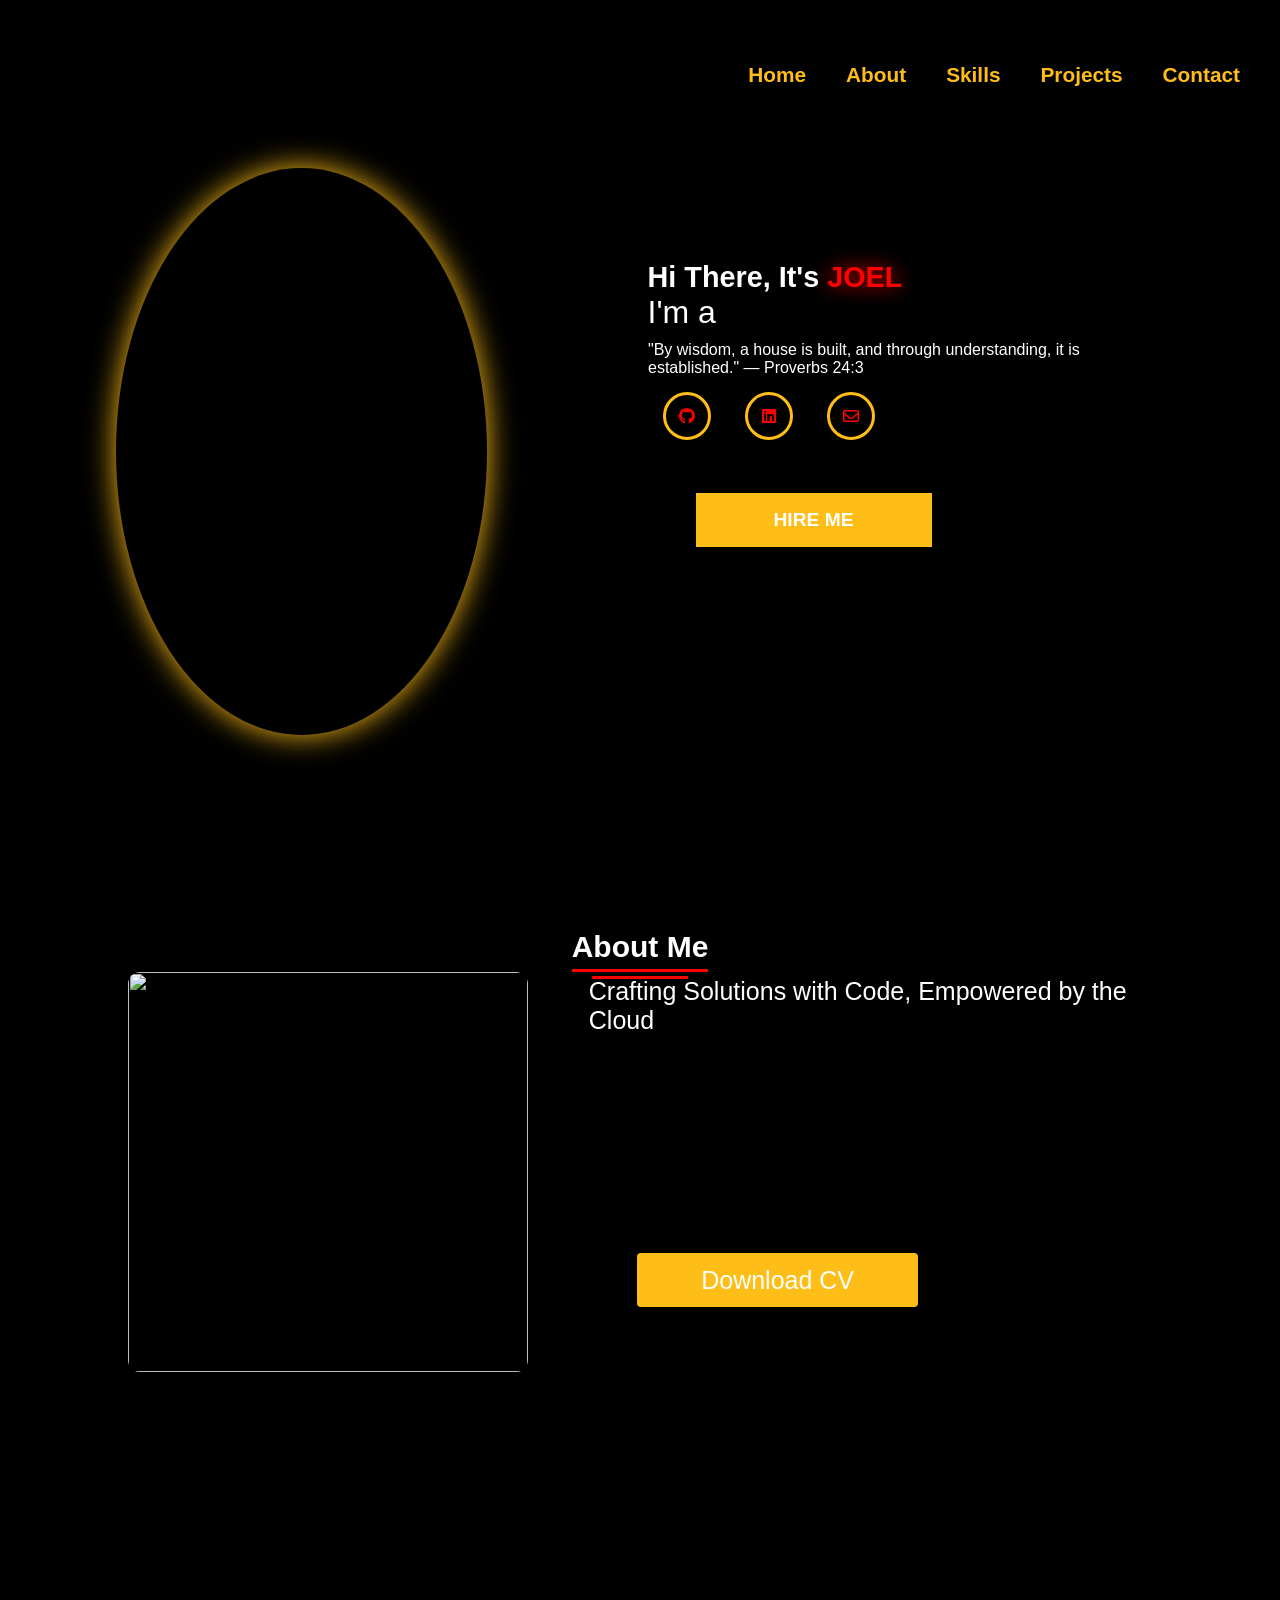
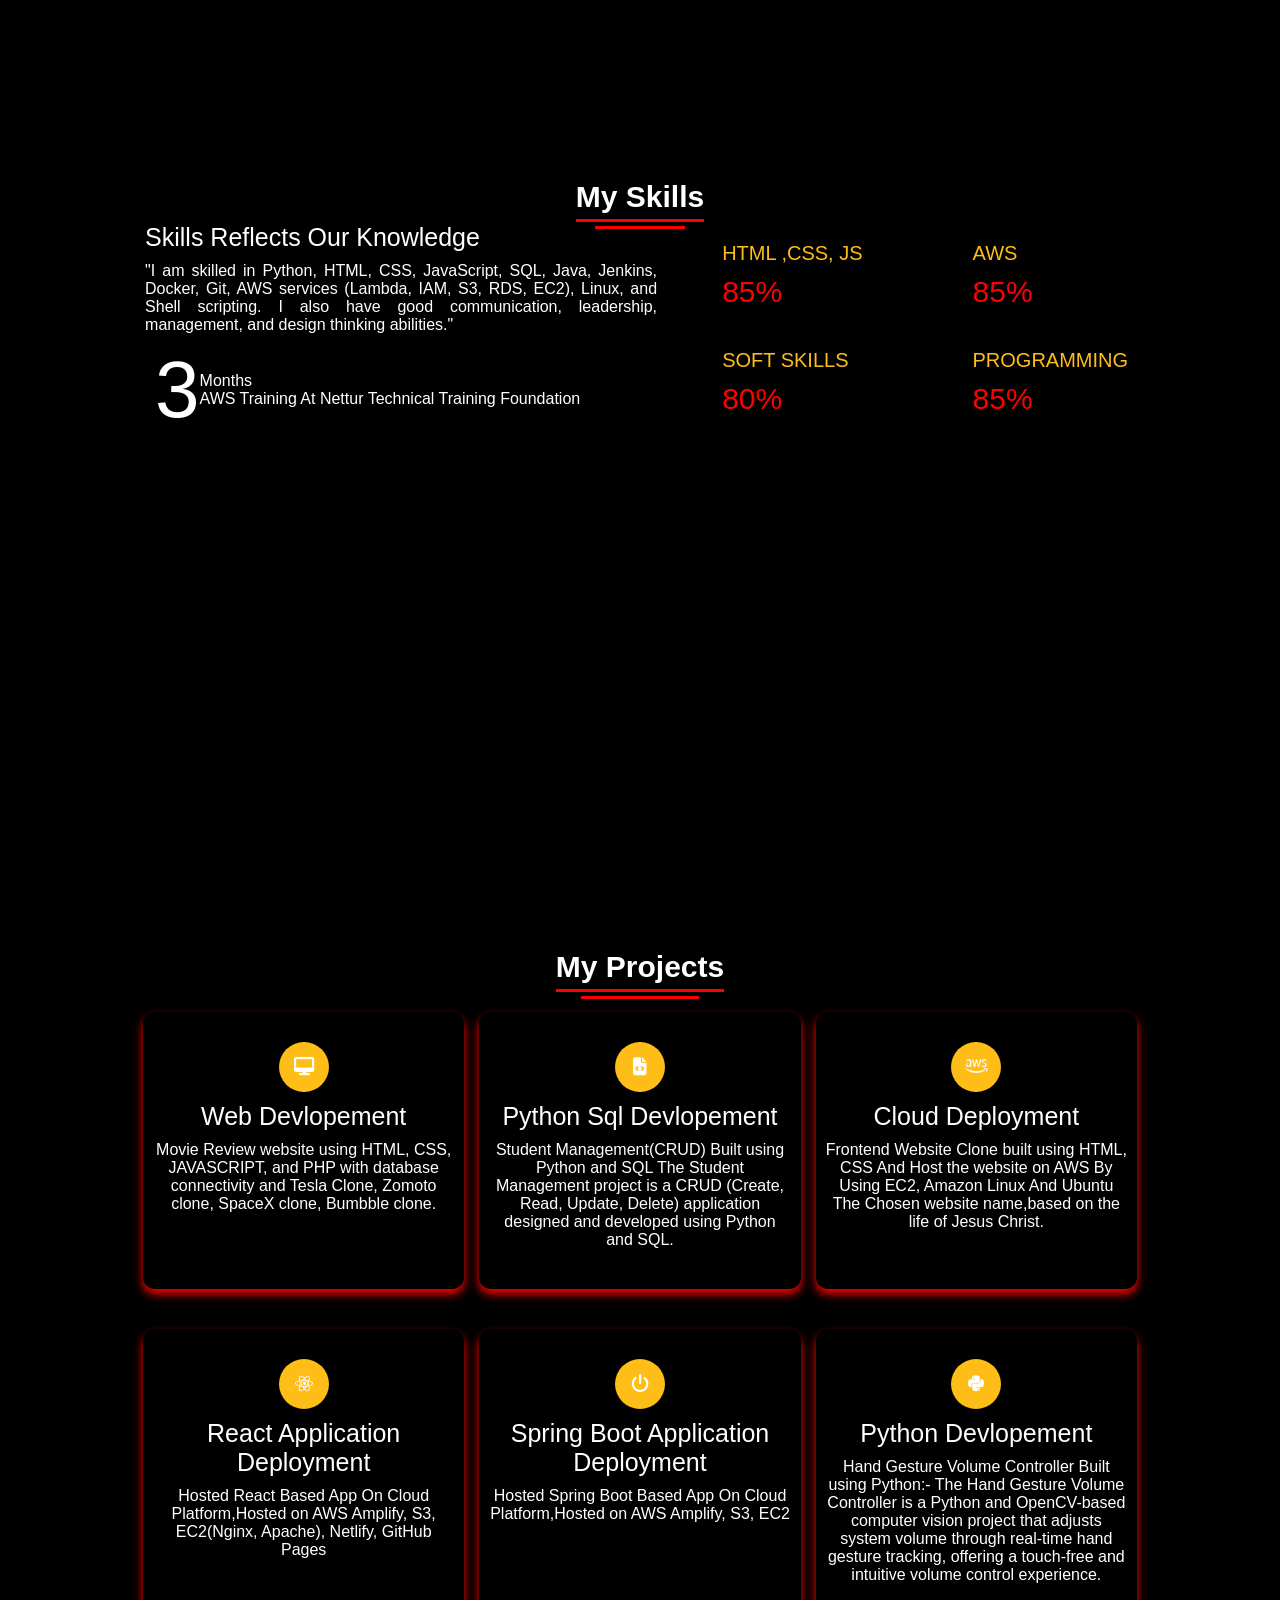
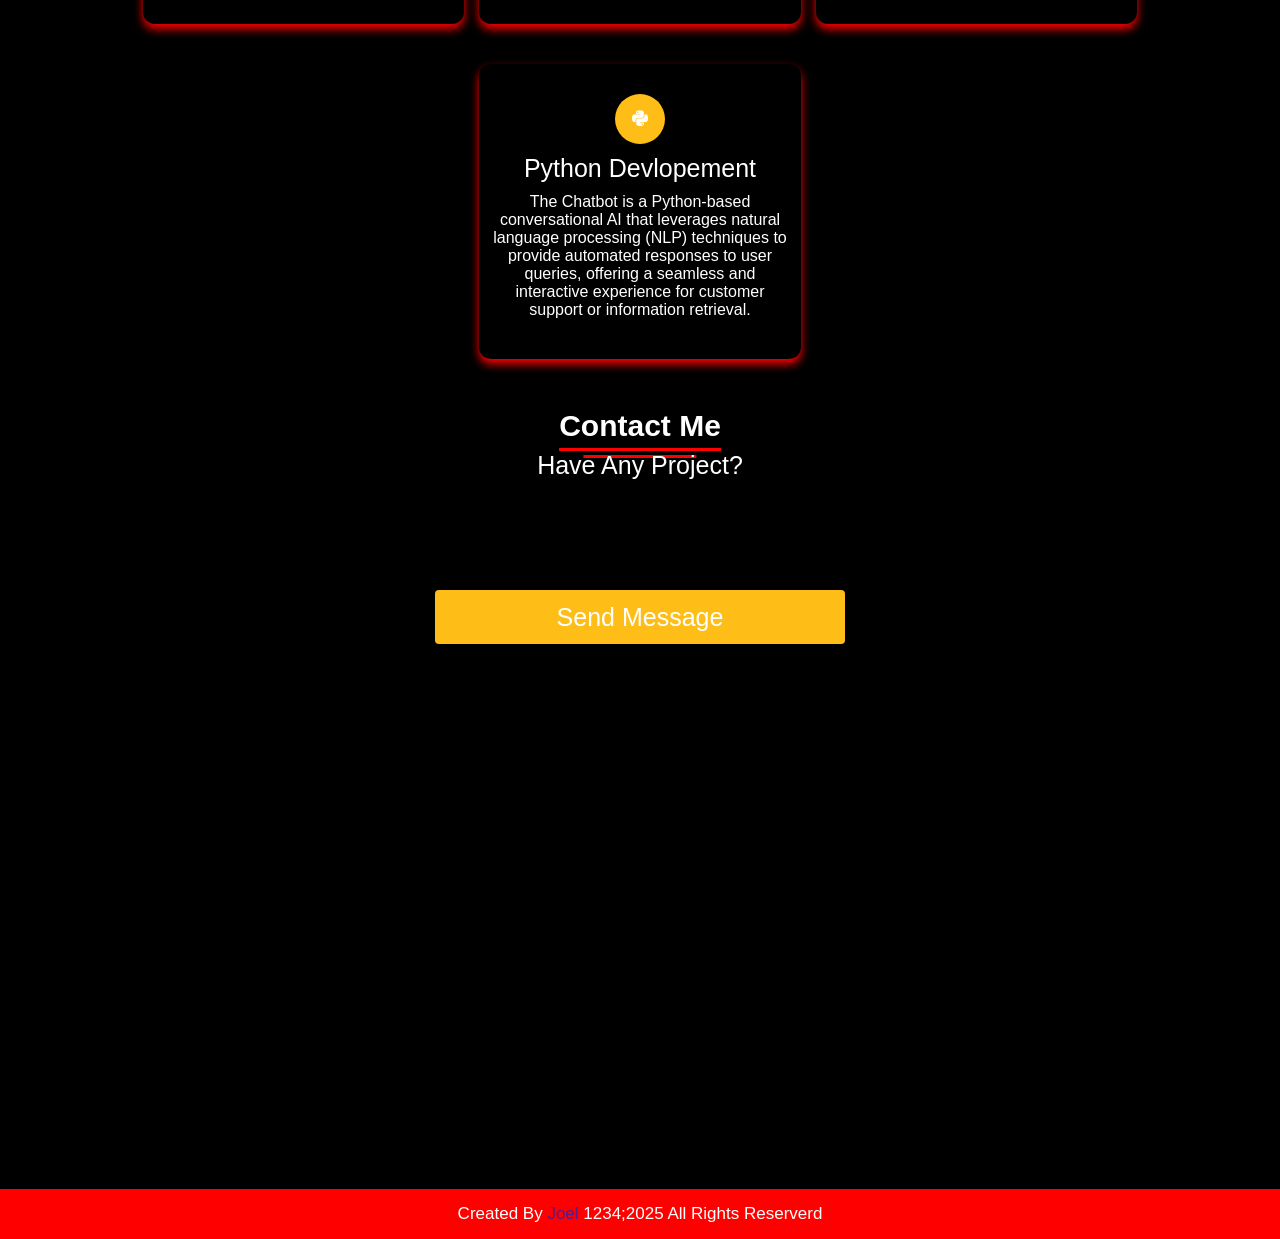
==== index.html @ c2d5a8b5 "2nd commit" ====
<!DOCTYPE html>
<html lang="en">
<head>
    <meta charset="UTF-8">
    <meta name="viewport" content="width=device-width, initial-scale=1.0">
    <title>JOEL</title>
    <link rel="stylesheet" href="https://cdnjs.cloudflare.com/ajax/libs/font-awesome/6.5.2/css/all.min.css">
    <link rel="stylesheet" href="https://unpkg.com/aos@next/dist/aos.css" />
    <link rel="stylesheet" href="joelPortfolioCss.css">
</head>
<body>
    <!----JOEL NAVBAR--->
    <nav>
        <div class="nav-container">
            <div class="logo" data-aos="zoom-in" data-aos-duration="1500" id="logo">
                <span><img src="https://res.cloudinary.com/du1xxnbhc/image/upload/v1731092118/Joel%20Portfolio%20img/miam9mpvh9lblnkymieq.png" alt="" width="30%" style="margin-right: 80%; margin-top: 10%;" ></span>
            </div>
            <div class="links">
                <div class="link" data-aos="fade-up" data-aos-duration="1500" data-aos-delay="100"><a href="#logo">Home</a></div>
                <div class="link" data-aos="fade-up" data-aos-duration="1500" data-aos-delay="200"><a href="#about">About</a></div>
                <div class="link" data-aos="fade-up" data-aos-duration="1500" data-aos-delay="300"><a href="#skills">Skills</a></div>
                <div class="link" data-aos="fade-up" data-aos-duration="1500" data-aos-delay="400" ><a href="#services">Projects</a></div>
                <div class="link" data-aos="fade-up" data-aos-duration="1500" data-aos-delay="500"><a href="#contact">Contact</a></div>
            </div>
            <i class="fa-solid fa-bars hamburg" onclick="toggleMenu()"></i>
        </div>
        <div class="dropdowm">
          
            <div class="links">
                <a href="#">Home</a>
                <a href="#about">About</a>
                <a href="#skills">Skills</a>
                <a href="#sevices">Projects</a>
                <a href="ContactSection.html" target="_blank">Contact</a>
                 <i class="fa-solid fa-xmark cancel"onclick="toggleMenu()"></i>

            </div>
        </div>

    </nav>
    <section>
        <div class="main-container">
            <div class="image">
                <img src="https://res.cloudinary.com/du1xxnbhc/image/upload/v1731092093/Joel%20Portfolio%20img/bztkjwsdlizbdqjbddqe.jpg" alt="">
            </div>
            <div class="content">
                <h1 data-aos="fade-left" data-aos-duration="1500" data-aos-delay="900" > Hi There, It's 
                    <span>JOEL</span>
                </h1>
                <div class="typewriter" data-aos="fade-right" data-aos-duration="1500" data-aos-delay="700"> <span style="color: white;">I'm a&nbsp; </span><span class="span-class"></span>
                </div>
                
                <p data-aos="flip-down" data-aos-duration="1500" data-aos-delay="1100">"By wisdom, a house is built, and through understanding, it is established." — Proverbs 24:3</p>
                <div class="social-links">
                    
                    <a href="https://github.com/JOELvb10" data-aos="fade-left" data-aos-duration="1500" data-aos-delay="1300" ><i class="fa-brands fa-github"></i></a>
                    <a href="http://www.linkedin.com/in/joelv10" data-aos="fade-left" data-aos-duration="1500" data-aos-delay="1300"><i class="fa-brands fa-linkedin"></i></a>
                    <a href="joelvijaybabu@gmail.com"data-aos="fade-left" data-aos-duration="1500" data-aos-delay="1300" ><i class="fa-regular fa-envelope"></i></a>
                    <!-- <a href="#" data-aos="fade-left" data-aos-duration="1500" data-aos-delay="1300" ><i class="fa-brands fa-instagram"></i></a> -->
                </div>
                <div class="btn" data-aos="zoom-in" data-aos-duration="1500" data-aos-delay="1800">
                    <button>HIRE ME</button>
                </div>
            </div>
        </div>
    </section>
    
    


    
    
    
    <!--ABOUT SECTION START-->
    <section class="about" id="about">
        <div class="content">
            <div class="title" data-aos="fade-up" data-aos-duration="1500"><span>About Me</span></div>
            <div class="about-details">
                <div class="left" data-aos="fade-right" data-aos-duration="1500" data-aos-delay="200">
                    <img src="https://cdn.pixabay.com/photo/2021/08/04/13/06/software-developer-6521720_640.jpg" alt="">
                </div>
                <div class="right">
                    <div class="topic" data-aos="fade-left" data-aos-duration="1500" data-aos-delay="200">
                        Crafting Solutions with Code, Empowered by the Cloud
                    </div>
                    <p data-aos="flip-down" data-aos-duration="1500" data-aos-delay="300">I’m a Computer Science Engineering graduate with a strong foundation in DevOps and cloud technologies. I’ve worked with tools and platforms like Git, GitHub, GitLab CI/CD, Jenkins, Docker, Kubernetes, Ansible, and Terraform. My experience includes managing AWS services (EC2, S3, IAM, CloudWatch), automating workflows with Bash scripting, and administering Linux systems. I'm also familiar with frontend development using HTML, CSS, and JavaScript. I enjoy building scalable, automated, and efficient systems while continuously learning and adapting to new technologies.</p>
                    <div class="button" data-aos="zoom-in-right data" data-aos-duration="1500" data-aos-delay="400">
                        <button>Download CV</button>
                    </div>
                </div>
            </div>
        </div>
    </section>
    <!---Mt Skill section-->

    <section class="skills" id="skills">
        <div class="content">
            <div class="title" data-aos="fade-up" data-aos-duration="1200" >
                <span>My Skills</span>
            </div>
            <div class="skills-details">
                <div class="text">
                    <div class="topic">
                        Skills Reflects Our Knowledge
                    </div>
                    <p data-aos="fade-right">"I am skilled in Python, HTML, CSS, JavaScript, SQL, Java, Jenkins, Docker, Git, AWS services (Lambda, IAM, S3, RDS, EC2), Linux, and Shell scripting. I also have good communication, leadership, management, and design thinking abilities."</p>
                    <div class="experience" data-aos="fade-up" data-aos-duration="1200" data-aos-delay="600">
                        <div class="num">3</div>
                        <div class="exp">
                            Months <br>
                            AWS Training At Nettur Technical Training Foundation
                        </div>
                    </div>
                </div>
                <div class="boxes">
                    <div class="box">
                        <div class="topic">HTML ,CSS, JS</div>
                        <div class="per" data-aos="zoom-in-right data" data-aos-duration="1200" data-aos-delay="600">85%</div>
                    </div>
                    
                    <div class="box">
                        <div class="topic">AWS</div>
                        <div class="per" data-aos="zoom-in-right data" data-aos-duration="1200" data-aos-delay="600">85%</div>
                    </div>

                    <div class="box">
                        <div class="topic">SOFT SKILLS</div>
                        <div class="per" data-aos="zoom-in-right data" data-aos-duration="1200" data-aos-delay="600">80%</div>
                    </div>

                    <div class="box">
                        <div class="topic">PROGRAMMING</div>
                        <div class="per" data-aos="zoom-in-right data" data-aos-duration="1200" data-aos-delay="600">85%</div>
                    </div>

                </div>
            </div>
        </div>
    </section>

<!--MY SERVIES SECTION START-->
<Section class="services" id="services">
<div class="content">
    <div class="title" data-aos="fade-up" data-aos-duration="1200"><span>My Projects</span></div>

    <div class="boxes">
        <div class="box" data-aos="fade-up" data-aos-duration="1500" data-aos-delay="100">
            <div class="icon">
                <i class="fas fa-desktop"></i>
            </div>
            <div class="topic">Web Devlopement</div>
            <p>Movie Review website using HTML, CSS, JAVASCRIPT, and PHP with database connectivity and Tesla Clone, Zomoto clone, SpaceX clone, Bumbble clone.
                </p>
        </div>
        <div class="box"  data-aos="fade-up" data-aos-duration="1500" data-aos-delay="100">
            <div class="icon">
                <i class="fa-solid fa-file-code"></i>
            </div>
            <div class="topic">Python Sql Devlopement</div>
            <p>Student Management(CRUD) Built using Python and SQL The Student Management project is a CRUD
                (Create, Read, Update, Delete) application designed and developed using Python and SQL.
                </p>
        </div>
        <div class="box" data-aos="fade-up" data-aos-duration="1500" data-aos-delay="100">
            <div class="icon">
                <i class="fa-brands fa-aws"></i>
            </div>
            <div class="topic">Cloud Deployment</div>
            <p>Frontend Website Clone built using HTML, CSS And Host the website on AWS By Using EC2,
                Amazon Linux And Ubuntu The Chosen website name,based on the life
                of Jesus Christ.</p>
        </div>
        <div class="box" data-aos="fade-up" data-aos-duration="1500" data-aos-delay="100">
            <div class="icon">
                <i class="fa-brands fa-react"></i>
            </div>
            <div class="topic">React Application Deployment</div>
            <p>Hosted React Based App On Cloud Platform,Hosted on AWS Amplify, S3, EC2(Nginx, Apache), Netlify, GitHub Pages</p>
        </div>
        <div class="box" data-aos="fade-up" data-aos-duration="1500" data-aos-delay="100"">
            <div class="icon">
                <i class="fa-solid fa-power-off"></i>
            </div> 
            <div class="topic">Spring Boot Application Deployment</div>
            <p>Hosted Spring Boot Based App On Cloud Platform,Hosted on AWS Amplify, S3, EC2<!-- (Nginx, Apache), Netlify, GitHub Pages--> </p> 
        </div>
        <div class="box" data-aos="fade-up" data-aos-duration="1500" data-aos-delay="100">
            <div class="icon">
                <i class="fa-brands fa-python"></i>
            </div>
            <div class="topic">Python Devlopement</div>
            <p>Hand Gesture Volume Controller Built using Python:-
                The Hand Gesture Volume Controller is a Python and OpenCV-based computer vision project that adjusts system
                volume through real-time hand gesture tracking, offering a touch-free and intuitive volume control experience.</p>
        </div>
        <div class="box" data-aos="fade-up" data-aos-duration="1500" data-aos-delay="100">
            <div class="icon">
                <i class="fa-brands fa-python"></i>
            </div>
            <div class="topic">Python Devlopement</div>
            <p>The Chatbot is a Python-based conversational AI that leverages natural language processing (NLP) techniques to provide automated responses to user queries, offering a seamless and interactive experience for customer support or information retrieval.</p>
        </div>
    </div>
</div>
</Section>

<!--Contact Me Section-->
<section class="contact" id="contact">
<div class="content">
    <div class="title" data-aos="fade-up" data-aos-duration="1500" data-aos-delay="200">
        <span>Contact Me</span>
    </div>
    <div class="text">
        <div class="topic" data-aos="fade-right" data-aos-duration="1500" data-aos-delay="200">Have Any Project?</div>
        <p>Lorem ipsum dolor sit, amet consectetur adipisicing elit. Ipsum sequi dolorem explicabo, animi at maiores repudiandae aliquam neque saepe. Natus modi quibusdam, maxime perspiciatis et maiores adipisci aut nemo ad.</p>
        <div class="button" data-aos="zoom-in-right data" data-aos-duration="1500" data-aos-delay="400">
            <a href="ContactSection.html" target="_blank"><button>Send Message</button></a>
        </div>
    </div>
</div>
</section>
<!--FOOter-->
<footer>
    <div class="text">
        <span>Created By <a href="">Joel</a>
            <span>1234;2025 All Rights Reserverd</span>


      
    </div>
</footer>

<script src="https://cdn.jsdelivr.net/npm/typed.js@2.0.12"></script>
<script>
var typingcine = new Typed(".span-class",{
    strings:["CLOUD ENGINEER","WEB DEVELOPER","FRONTEND DEVELOPER","PYTHON DEVELOPER","CONTENT CREATOR","DEVOPS ENGINEER"],
    typeSpeed : 70,
    backSpeed : 70,
    looped : true
})
</script>

<script src="https://unpkg.com/aos@next/dist/aos.js"></script>
<script>
  AOS.init({offset:0});
</script>
<script>
// Toggle the dropdown menu by adding/removing the 'active' class
function toggleMenu() {
    document.querySelector(".nav-container").classList.toggle("active");



    // Function to toggle the dropdown menu
function toggleMenu() {
    document.querySelector(".nav-container").classList.toggle("active");
}

// Function to close the dropdown menu
function closeMenu() {
    document.querySelector(".nav-container").classList.remove("active");
}

// Event listener for clicks on the document
document.addEventListener("click", function (event) {
    const navContainer = document.querySelector(".nav-container");
    const hamburgIcon = document.querySelector(".hamburg");
    const cancelIcon = document.querySelector(".cancel");
    const links = document.querySelector(".links");

    // Check if the click is outside the nav container and not on the hamburger or cancel icons
    if (!navContainer.contains(event.target) && !hamburgIcon.contains(event.target) && !cancelIcon.contains(event.target)) {
        closeMenu(); // Close the menu
    }
});

}

</script>

</body>
</html>
---- joelPortfolioCss.css ----
/* Google Font CDN link */
@import url('https://fonts.googleapis.com/css2?family=Poppins%3Awght%40100%3B200%3B300%3B400%3B500%3B600&display=swap%27%29%3B');

*{
    margin: 0;
    padding: 0;
    box-sizing: border-box ;
    font-family: Verdana, Geneva, Tahoma, sans-serif;
    text-decoration: none;
    scroll-behavior: smooth;
}
body{
    width: 100%;
    height: auto;
    background-color: black;
    overflow-x: hidden;
}
::-webkit-scrollbar{
    width: 10px;
}
::-webkit-scrollbar-track{
    background: white;

}
::-webkit-scrollbar-thumb{
    background: red ;
    border-radius: 12px;
    transition: all 0.3s ease;
}
::-webkit-scrollbar-thumb:hover{
    background: #ffbe17;
}
/*nav bar style*/
nav{
    width: 100%;
    height: 10vh;
}
.nav-container{
    width: 100%;
    height: 100%;
    display: flex;
    justify-content: space-around;
    text-align: center;
    margin-top: 30px;
}
.logo{
    color: white;
    font-size: 2rem;
    font-weight: bold;

}
.logo span{
    color: #ffbe17;
    text-shadow: 0 2px 10px  red;
}
.hamburg,
.cancel{
    cursor: pointer;
    position: absolute;
    right: 15px;
    top: 10px;
    color: white;
    opacity: 0 ;
    pointer-events: none;
    font-size: clamp(2.5rem,0.5rem + 5vw, 3rem) ;
}
.nav-container .links{
    display: flex;
  
}
.nav-container .links a{
    position: relative;
    font-size: 1.3rem;
    color: #ffbe17;
    margin:0 20px;
    text-decoration: none;
    font-weight:550;
    transition: 0.3s linear;
    background-color: transparent;
  
}
.nav-container .links a::before{
    position: absolute;
    content: "";
    top:27px;
    left:0;
    width: 0%;
    height:3px;
    background-color:red;
    transition: 0.1s linear;
    

}

.nav-container .links a:hover::before{
    width: 100%;
}
.nav-container .links a:hover{
    color:white;
    
}
.dropdown{
    z-index: 100;
    position: absolute;
    top: 0;
    transition: translateY(-500px);
    width: 100%;
    height: auto;
    backdrop-filter: blur(4px) brigthness(40%);
    box-shadow: 0 0 70px  red;
    transition: 0.2s linear;

}
.dropdown .links a{
display: flex;
color: white;
text-decoration: none;
justify-content: center;
padding: 15px 0;
align-items: center;
transition: 0.2s linear;
}
.dropdown .links a:hover{
    background-color: #ffbe17;
}
section{
    width: 100%;
    min-height: 90vh;
}
section .main-container{
    display: flex;
    justify-content: space-between;
    padding-left: 100px;
    align-items: center;


}

.main-container .image{
    margin-top: 3rem;
    margin-left: 1rem;
    width: 371px;
    height: 63vh;
    border-radius: 50%;
    overflow: hidden;
    box-shadow: 0px 0px 30px  #ffbe17;

}
.main-container .image img{
    width: 100%;
}
.main-container .image:hover{
    animation: animate 1s ease-in-out infinite;
}


 @keyframes animate{
    0%{
        scale: 1;
    }
    50%{
        scale: 1.05;
    }
    100%{
        scale: 1;
    }
 }
.main-container .content{
    color: white;
    width: 40%;
   
}
.content h1{
    font-size:clamp(1rem,1rem + 5vw, 1.8rem) ;
    font-family:Verdana, Geneva, Tahoma, sans-serif;

}
.content h1 span{
    color: red;
    text-shadow:0 0 20px red ;
    font-family:Verdana, Geneva, Tahoma, sans-serif;
}
.comtent .typewriter{
    font-size: clamp(1rem,1rem + 5vw, 2.5rem) ;
    font-weight: 600;
    font-family:Verdana, Geneva, Tahoma, sans-serif;
    
}
.content .typewriter-text{
    color: #ffbe17;
    font-family:Verdana, Geneva, Tahoma, sans-serif;
    text-shadow:0 0 20px red;
}

.content p{
    font-size: clamp(0.4rem,0.2rem + 9vw, 1rem) ;
    margin: 10px 0;

}
.social-links i{
    display: inline-flex;
    justify-content: center;
    align-items: center;
    width: 3rem;
    height: 3rem;
    background-color: transparent;
    border: 0.2rem solid #ffbe17;
    border-radius: 50%;
    color:red;
    margin: 5px 15px;
    transition: 0.2s linear;
}
.fa-github:hover{
    scale:1.3;
    color: gray;
    background-color: #ffbe17;
    filter:drop-shadow(0 0 10px );
}
.fa-linkedin:hover{
    scale:1.3;
    color: rgb(104, 182, 255);
    background-color: #ffbe17;
    filter:drop-shadow(0 0 10px );
}
.fa-envelope:hover{
    scale:1.3;
    color: red;
    background-color: #ffbe17;
    filter:drop-shadow(0 0 10px );
}

.fa-instagram:hover{
    scale:1.3;
    color: white;
    background-color: #ffbe17;
    filter:drop-shadow(0 0 10px );
}



/* .social-links i:hover{
    scale:1.3;
    color: white;
    background-color: #ffbe17;
    filter:drop-shadow(0 0 10px )
} */
.content button{
    width: 50%;
    height: 6vh;
    margin: 3rem;
    background-color: #ffbe17;
    color: white;
    border: none;
    outline: none;
    font-size: 120%;
    font-family:Verdana, Geneva, Tahoma, sans-serif;
    font-weight: 700;
    border-radius: 0.2s linear ;
}
.content button:hover{
scale: 1.1;
color: white;
border: 2px solid white;
background-color: transparent;
font-weight: 700;
box-shadow: 0 0 40px white;
}



/* About Section */
section .content{
    width: 80%;
    margin: 0px auto;
    font-family:Verdana, Geneva, Tahoma, sans-serif;

}
.about .about-details{
    display: flex;
    justify-content: space-between;
    align-items: center;

}
section .title{
    display: flex;
    justify-content: space-evenly;
    align-items: center;
}
section .title span{
    color: white;
    font-size: 30px;
    font-weight: 600;
    position: relative;
    padding-bottom: 8px;
}
section .title span::before,section .title span::after{
    content:" ";
    position: absolute;
    height: 3px;
    width: 100%;
    background-color: red;
    left: 0;
    bottom: 0;
}
section .title span::after
{
    bottom: -7px;
    width: 70%;
    left: 50%;
    transform: translateX(-50%);
}
.about .about-details .left{
    width: 45%;
}
.about .left img{
    height: 400px;
    width: 400px;
    object-fit: cover;
    border-radius: 12px;
}

.about-details .right{
    width: 55%;
}

section .topic{
    color: white;
    font-size: 25px;
    font-weight: 500;
    margin-bottom: 10px;

}

.about-details .right p{
    text-align: justify;
    color: white;
}
section .button{
    margin: 16px 0;
}
section .button button
{
    outline: none;
    padding: 3px 16px;
    border-radius: 4px;
    font-size: 25px;
    font-weight: 400;
    background-color: #ffbe17;
    color: white;
    border: 2px solid transparent;
    cursor: pointer;
    transition: all 0.4s ease;
}

section .button button:hover{
    border-color: red;
    background-color: red;
    color:white;
}

.skills{
    background: black;

}
.skills .content{
    padding: 40px 0;

}

.skills .skills-details{
    display: flex;
    justify-content: space-evenly;
    align-items: center;
}

.skills-details .text{
    width: 50%;
}


.skills-details p{
    color: white;
    text-align: justify;
}

.skills .skills-details .experience{

    display: flex;
    align-items: center;
    margin: 0 10px;
    color: white;

}
.skills-details .experience .num{
   color: white;
   font-size: 80px; 
}
.skills-details .experience .experience{
    color: white;
    margin-left:20px;
    font-size: 18px;
    font-weight: 500;
    margin: 0 6px;
}
.skills-details .boxes{
    width: 45%;
    display: flex;
    flex-wrap: wrap;
    justify-content: space-between;
}
.skills-details .box {
    width: calc(100% / 2 - 20px);
    margin: 20px 0;
    padding-left:3rem ;
}

.skills-details .boxes .topic{
    font-size: 20px;
    color:#ffbe17;
   
}
.skills-details .boxes .per{
    font-size: 30px;
    color: red;
    
}


/* Typewriter 
container */
.typewriter {
    font-size: 2rem;
    font-family:Verdana, Geneva, Tahoma, sans-serif;
    color: #ffbe17;
    display: inline-flex;
    align-items: center;
}


.services .boxes{
    display:flex;
    justify-content: space-evenly;
    flex-wrap: wrap;
}
.services .boxes .box{
    margin: 20px 0;
    width: calc(100% / 3 - 20px);
    text-align: center;
    border-radius: 12px;
padding: 30px 10px;
box-shadow: 0 5px 10px red;
cursor: default;
color: white;
transition: all 0.4s ease;
}

.services .boxes .box:hover
{
    background: #ffbe17;
    color:white;
}
.services .boxes .box .icon{
height: 50px;
width: 50px;
background: #ffbe17;
border-radius: 50%;
text-align: center;
line-height: 50px;
font-size: 18px;
color: white;
margin: 0 auto 10px auto;
transition: all 0.4s ease;
}

.boxes.box:hover .icon{
    background-color: white;
    color: red;
}
.services .boxes .box:hover .topic,.services .boxes .box:hover p{
    color: white;
    transition: all 0.4s ease;
}
.services .boxes .box:hover .topic,.services .boxes .box:hover p
{
    color:white;
}
/*CONTACT ME CSS */
.contact{
    background: black;
}
.contact .content{
    margin:0 auto;
    padding:30px 0;
}
.contact .text{
    width: 80%;
    text-align: center;
    margin: auto;
}
footer{
    background: red;
    padding: 15px 0;
    text-align: center;
    font-family: sans-serif;
}
footer .text span{
    font-size: 17px;
    font-weight: 400;
    color: white;
    text-decoration: none;
}
footer .text span joel{
    font-weight: 900;
    color: #ffbe17;
}
footer .text span a:hover{
    text-decoration: underline;
}
.scroll-button a{
    position: fixed;
    bottom: 20px;
    right: 20px;
    color: white;
    background:red ;
    padding: 7px 12px;
    font-size: 18px;
    border-radius: 6px;
    box-shadow: #ffbe17(0,0,0,0.15);
    display: none;
}

@media(max-width:1000px){
    footer .text span{
        font-size: 12px;
        font-weight: 400;
        color: white;
        text-decoration: none;
    }


    .about .about-details{
        justify-content: center;
        flex-direction: column;
    }
    .about .about-details .left{
        display: flex;
        justify-content: center;
        width: 100%;
    }
    .about-details .right
    {
        width: 90%;
        margin: 40px 0;

    }
    .services .boxes .box{
        margin: 20px 0;
        width: calc(100% / 2 - 20px);

    }
}
@media(max-width:900px){
    .about .left img{
        height: 360px;
        width: 340px;
    }
}
@media(max-width:968px){
    

    .main-container .image img{
        object-fit: cover;
        margin-top: -4px;
        margin-bottom: -4px;}
    nav .logo{
        position: absolute;
        top:16px;
        left: 15px;
        font-size: 1.5rem;
    }
    section .main-container{
        padding-left: 0px;
    display: flex;
    flex-direction: column;
    }

    .nav-container .links{
        display: none;
    }
    .hamburg,
    .cancel{
        opacity: 1;
        pointer-events: visible;

    }
    .nav-container.active .links {
        display: flex;
    }
    .hamburg {
        display: block;
        color: #fff;
        cursor: pointer;
    }

    /* Show cancel icon inside the dropdown */
    /* .cancel {
        display: block;
        align-self: flex-end;
        font-size: 1.5rem;
        cursor: pointer;
        color: #fff;
    } */
    .main-container .comtent{
        margin-top:20px;
        width: 80%;
    }
    .social-links i{
        width: 2.5rem;
        height: 2.5rem;
        font-size: 1.5rem;
    }
.main-container .image{
    z-index: -1;
    width: 50%;
    height: 60%;
}

.skills .skills-details{
    align-items: center;
    justify-content: center;
    flex-direction: column;
}

.skills-details .text{
    width: 100%;
    margin-bottom: 50px;

}
.skills-details .boxes{
justify-content: center;
align-items: center;
width: 100%;
}
.services .boxes .box{
    margin: 20px 0;
    width: 100%;
}

.contact .text{
    width: 100%;
}
}
@media(max-width:500px)

{

.main-container .image{
    width: 50%;
    height: 50%;
    overflow: hidden;
  
}
.main-container .image img{
    object-fit: cover;
    margin-top: -4px;
    margin-bottom: -4px;
}
.main-container .button{
    margin-top: 15px;
}

.skills-details .boxes .per{
    font-size: 50px;
    color: red;
}
}








/* Default Navbar Styles */
body {
    font-family: Arial, sans-serif;
}

.nav-container {
    display: flex;
    justify-content: space-between;
    align-items: center;
    padding: 10px 20px;
    background-color: transparent;
    color: #fff;
    position: relative;
}

.logo {
    font-size: 1.5rem;
    color: #fff;
}

/* Hide links and icons by default */
.links,
.hamburg,
.cancel {
    display: none;
}

/* Media Query for Smaller Screens (below 968px) */
@media (max-width: 968px) {
    .logo {
        position: absolute;
        top: 16px;
        left: 15px;
    }

    /* Display hamburger icon only on small screens */
    .hamburg {
        display: block;
        color: #fff;
        font-size: 1.5rem;
        cursor: pointer;
    }
    .cancel
{
    display: block;
    color: #fff;
    font-size: 1.5rem;
    cursor: pointer;
}

    /* Display dropdown links and cancel icon only when active class is applied */
    .nav-container.active .links {
        display: flex;
        flex-direction: column;
        position: absolute;
        top: 60px;
        right: 20px;
        background-color: #333;
        padding: 10px;
        width: 150px;
        border-radius: 8px;
    }

    /* Ensure cancel icon is visible when menu is active */
    .nav-container.active .cancel {
        display: block;
        font-size: 1.5rem;
        color: #fff;
        cursor: pointer;
        align-self: flex-end;
        margin-bottom: 10px;
    }
    .logo{
        width: 50%;
        height: 30%;
    }
    .about-details .right .button{
        padding-bottom: 16%;
    }

    /* Hide hamburger icon when menu is active */
    .nav-container.active .hamburg {
        display: none;
    }
}
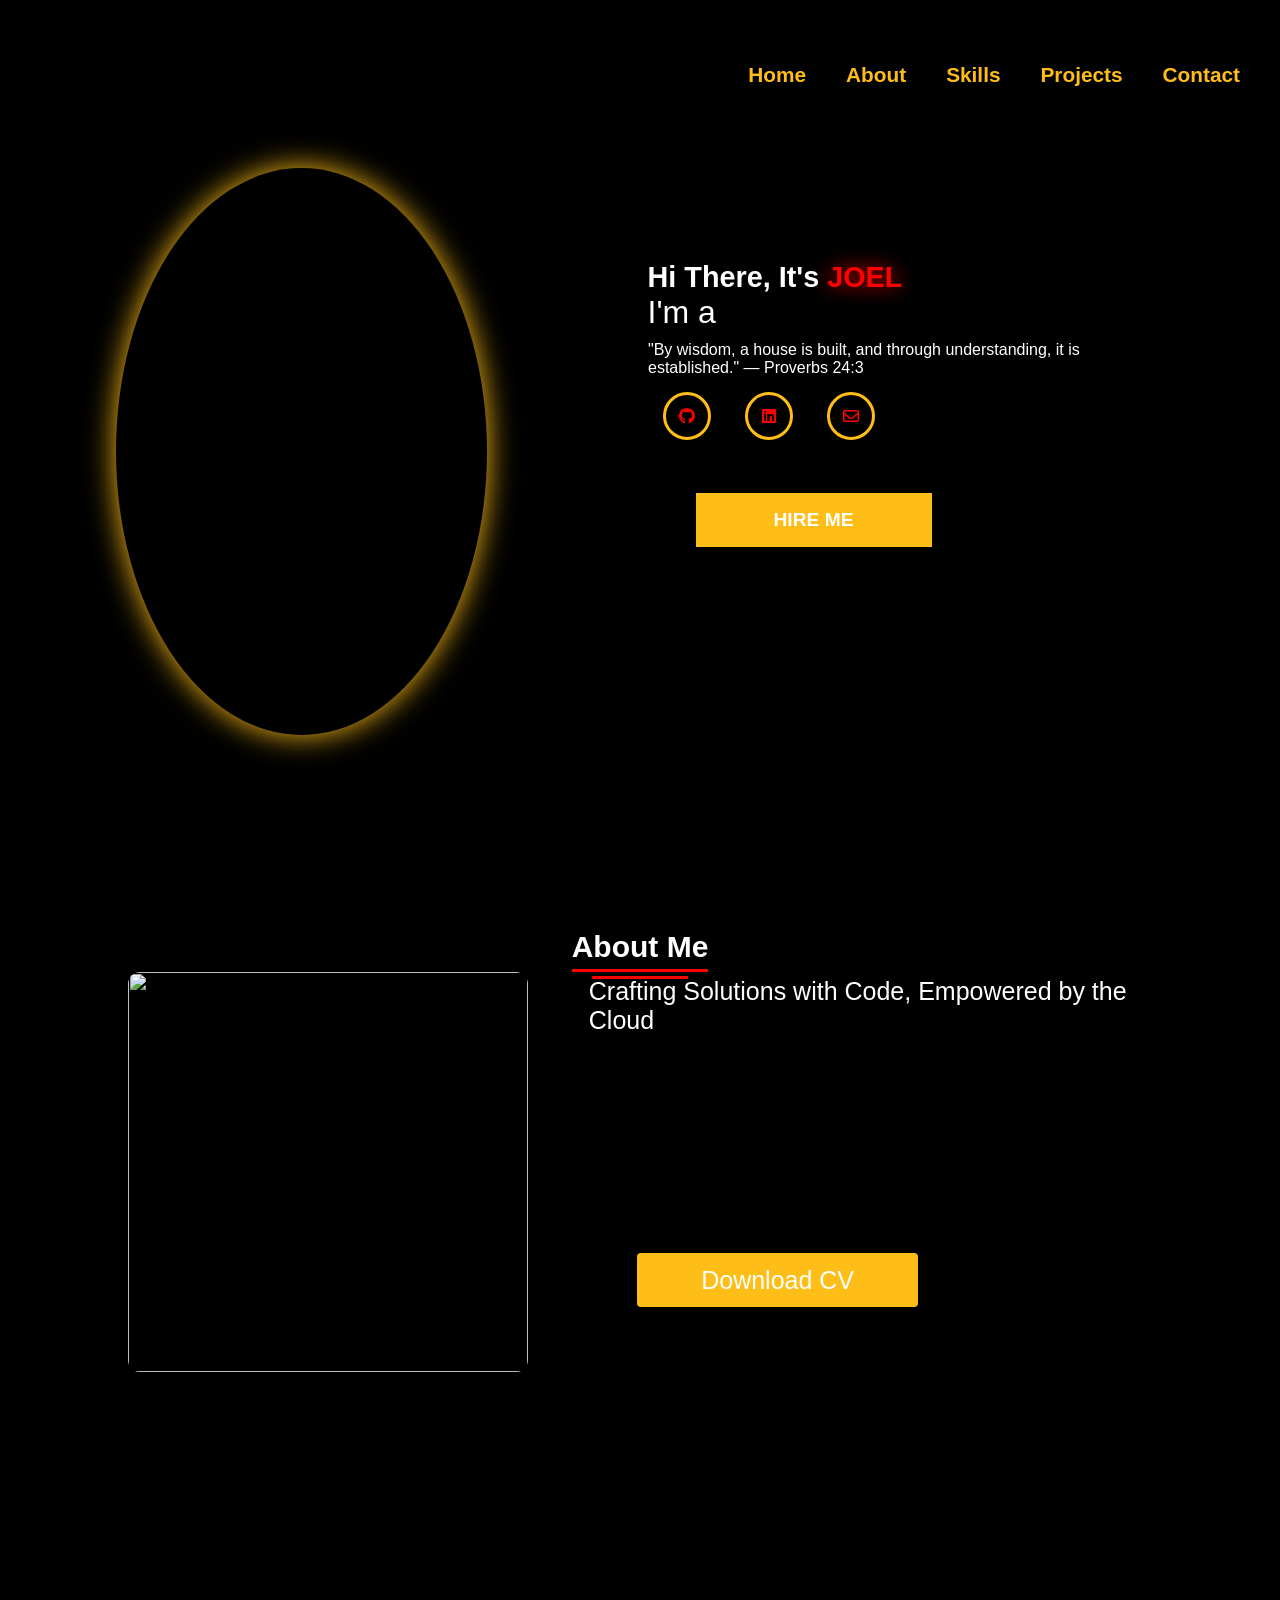
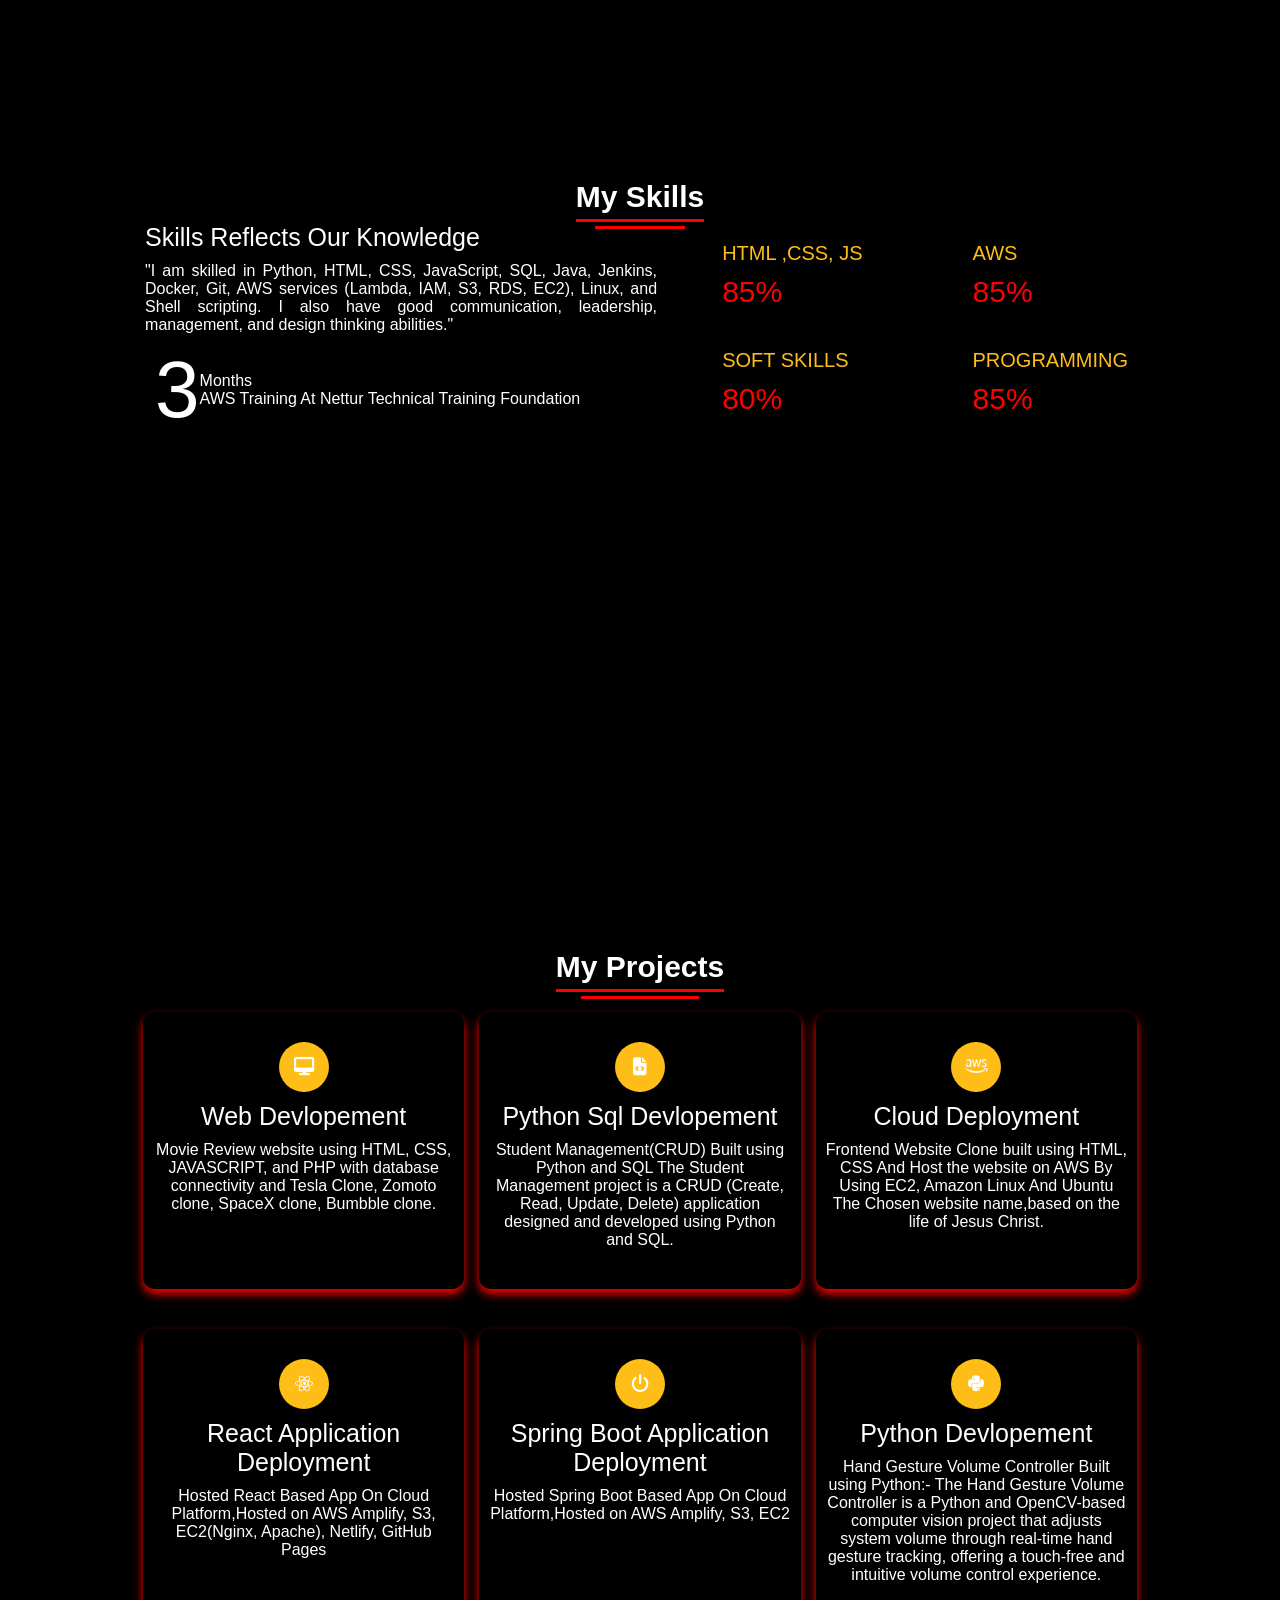
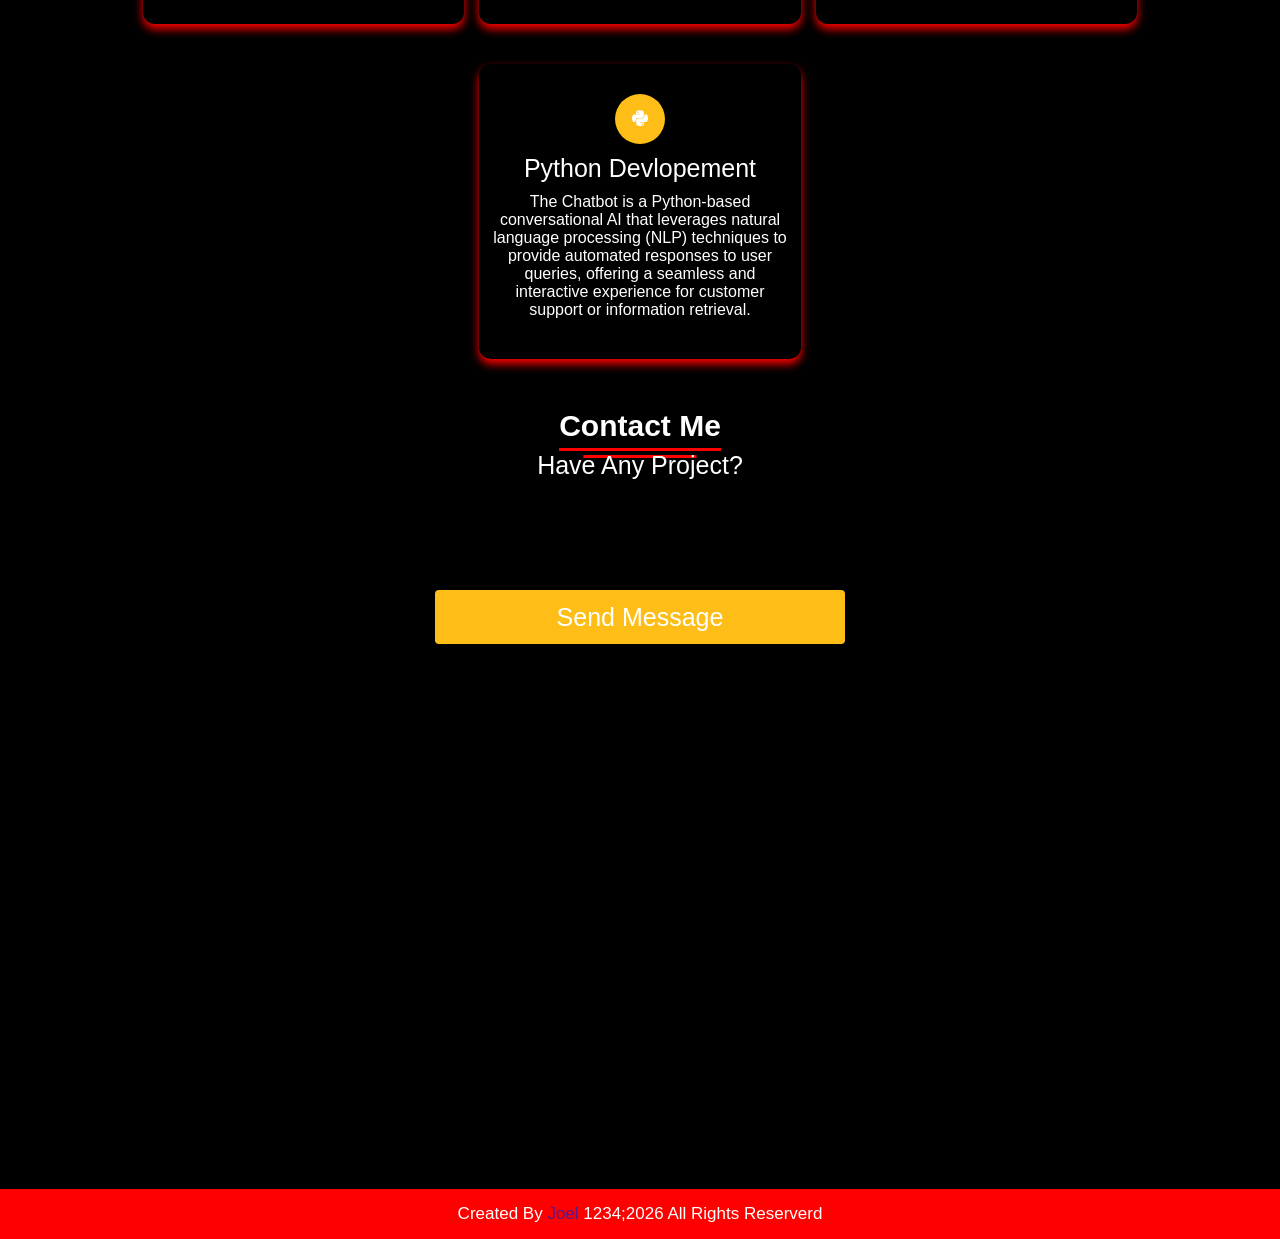
==== commit a80b4b6a: "HTML year update structure" ====
--- a/index.html
+++ b/index.html
@@ -223,7 +223,7 @@
 <footer>
     <div class="text">
         <span>Created By <a href="">Joel</a>
-            <span>1234;2025 All Rights Reserverd</span>
+            <span>1234;2026 All Rights Reserverd</span>
 
 
       
@@ -279,4 +279,4 @@
 </script>
 
 </body>
-</html>+</html>
